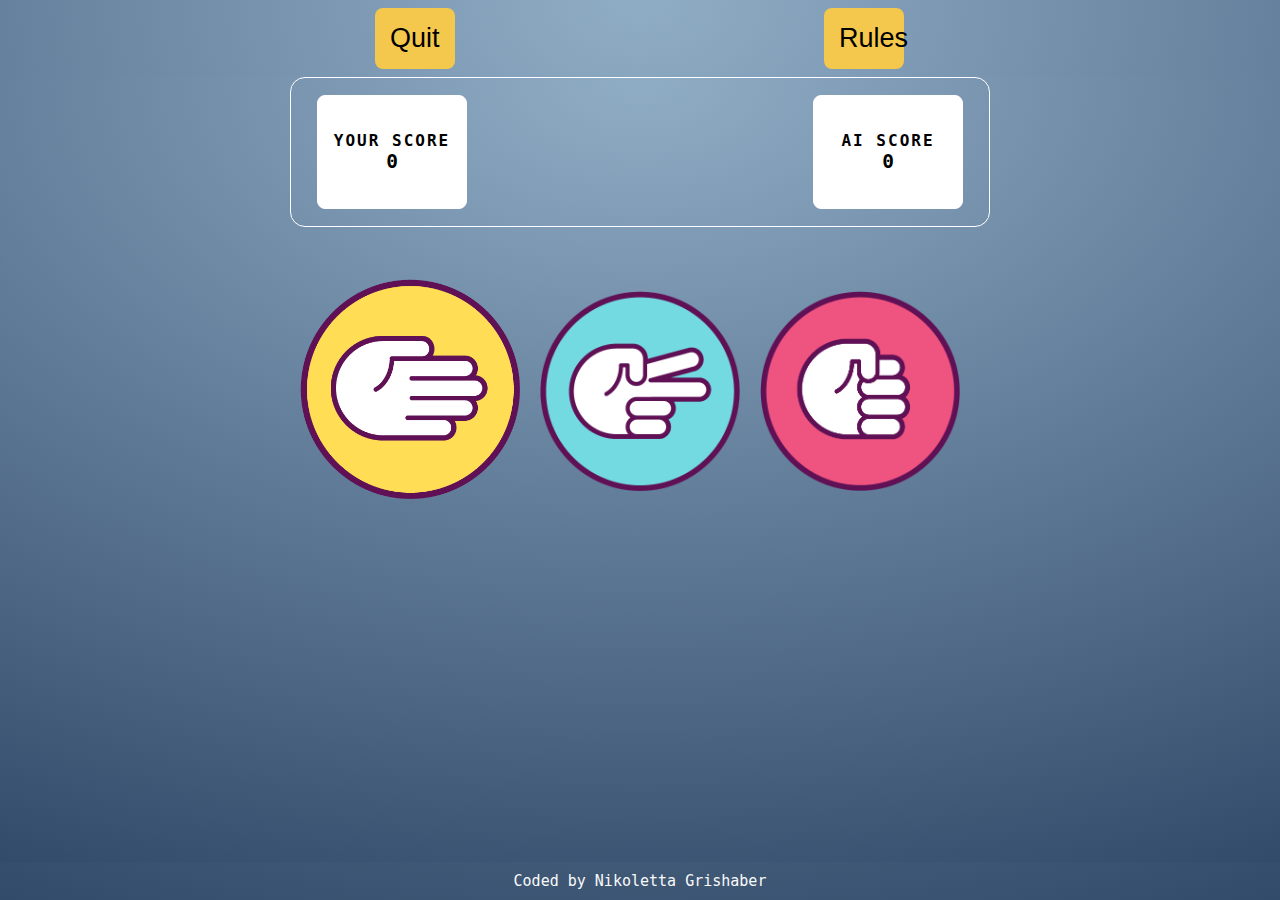
==== with-computer.html @ dc6c760a "Remove unnecessary classes" ====
<!DOCTYPE html>
<html lang="en">

<head>
    <meta charset="UTF-8">
    <meta name="viewport" content="width=device-width, initial-scale=1.0">
    <meta name="description" content="Rock, Paper, Scissors is a game">
    <meta name="keywords" content="game, rock, paper, scissors, choose, win, loose">
    <meta name="author" content="Nikoletta Grishaber">
    <link rel="stylesheet" href="assets/css/style.css">
    <link rel="icon" type="image/png" sizes="32x32" href="./images/favicon-32x32.png">
    <link rel="stylesheet" href="https://cdnjs.cloudflare.com/ajax/libs/font-awesome/6.4.0/css/all.min.css"
        integrity="sha512-iecdLmaskl7CVkqkXNQ/ZH/XLlvWZOJyj7Yy7tcenmpD1ypASozpmT/E0iPtmFIB46ZmdtAc9eNBvH0H/ZpiBw=="
        crossorigin="anonymous" referrerpolicy="no-referrer" />
    <title>Rock, Paper, Scissors Game</title>
</head>

<body>
    <!--Header of the Menu-->
    <header class="header">
        <div class="quit_button" id="quit-button">
            <button class="btn_instruction" aria-label="go to info modal">Quit</button>
        </div>
        <div class="button_instruction" id="button_instruction">
            <button class="btn_instruction" aria-label="go to info modal">Rules</button>
        </div>
    </header>
    <!--Main Game-->
    <main class="main_container">
        <div class="scoreboard">
            <div id="score1">
                <p>YOUR SCORE</p>
                <h2 id="score-user"> 0 </h2>
            </div>
            <div id="score2">
                <p>AI SCORE</p>
                <h2 id="score-computer"> 0 </h2>
            </div>
        </div>
        <div class="hands">
            <button class="btn-hand" data-choice="paper">
                <div class="hand" id="paper">
                    <img class="hand_img" src="assets/images/paper.png">
                </div>
            </button>
            <button class="btn-hand" data-choice="scissors">
                <div class="hand" id="scissors">
                    <img class="img" src="assets/images/scissors.png">
                </div>
            </button>
            <button class="btn-hand" data-choice="rock">
                <div class="hand" id="rock">
                    <img class="img" src="assets/images/rock.png">
                </div>
            </button>
        </div>
    </main>

    <!--Hidden results-->
    <div class="results">
        <div class="user-choice">
            <h1>YOU PICKED</h1>
            <div class="choice-hand">
                <img id="user-choice-image" src="">
            </div>
        </div>
        <div class="referee">
            <div class="decision">
                <h1> YOU WIN! </h1>
            </div>
            <div class="play-again">PLAY AGAIN</div>
        </div>
        <div class="computer-choice">
            <h1>THE COMPUTER PICKED</h1>
            <div class="choice-hand">
                <img id="computer-choice-image" src="">
            </div>
        </div>
    </div>

    <!--Modal Windows-->
    <aside class="modal modal-hidden" id="modal-quit">
        <button class="close-modal" id="close-modal">&times;</button>
        <div class="quit-container">
            <h2>Are you sure you want to quit?</h2>
            <div class="quit-question">
                <div class="answer1">
                    <a href="index.html" aria-label="go to main page">
                        <h3>YES</h3>
                    </a>
                </div>
                <div class="answer2">
                    <a href="with-computer.html" aria-label="stay on game page">
                        <h3>NO</h3>
                    </a>
                </div>
            </div>
        </div>
    </aside>
    <div class="overlay overlay--hidden" id="overlay"></div>
    <aside class="modal modal-hidden" id="modal-rules">
        <button class="close-modal" id="close-modal-rules">&times;</button>
        <div class="rule-image">
            <img src="assets/images/rules-image.png" alt="Rock,paper,scissors rules image">
        </div>
    </aside>
    <div class="overlay overlay--hidden" id="overlay"></div>
    <footer>
        Coded by Nikoletta Grishaber
    </footer>

    <script src="assets/js/gameAI.js"></script>
</body>

</html>
---- assets/css/style.css ----
/*------Global styles------*/
*,
*::before,
*::after {
    margin: 0;
    padding: 0;
    box-sizing: border-box;
}


/*------Styling Main Page------*/

.menu_image {
    width: 140px;
}

body {
    background: radial-gradient(134.34% 134.34% at 50% 0%,
            #90ADC6 0%,
            #1f3757 100%);
    min-height: 100vh;
    display: flex;
    flex-direction: column;
    align-items: center;
    width: 100%;
    font-family: monospace;
}

main {
    flex: 1 0 auto;
    display: flex;
    flex-direction: column;
    align-items: center;
    width: 100%;
}

/*-Header-*/
.menu_header {
    grid-column: 1/4;
    grid-row: 1/2;
    justify-self: center;
    align-self: center;
}

.menu_title {
    font-size: 5vh;
    text-align: center;
    text-transform: uppercase;
}

.menu_message {
    text-align: center;
    padding-top: 2vh;
    font-size: 4vh;
}

/*-Menu Main-*/
.menu_main {
    grid-column: 1/4;
    grid-row: 2/4;
    justify-self: center;
    display: flex;
    align-content: center;
    flex-direction: column;
    justify-content: center;
    padding-bottom: 90px;
}

.menu_image {
    width: 140px;
    display: block;
    margin: 0 auto
}

.menu_play {
    margin: 40px 0;
}

.menu_main a {
    transition-duration: 0.4s;
}

.menu_main a:hover {
    background-color: #333652;
    color: #fafafa;
}

.menu-link {
    display: inline-block;
    padding: 15px 20px;
    background-color: #f4c84c;
    width: 20rem;
    height: 8vh;
    color: black;
    text-shadow: 0px 1px 0px black;
    text-decoration: none;
    border-radius: 5px;
    text-align: center;
    font-size: 3vh;
    text-transform: uppercase;
}

/*Styling modal*/
.overlay {
    height: 100vh;
    width: 100vw;
    position: absolute;
    background-color: rgba(0, 0, 0, 0.6);
    backdrop-filter: blur(5px);
    z-index: 5;
}

.overlay--hidden {
    display: none;
}

.modal {
    z-index: 10;
    display: flex;
    justify-content: center;
    align-items: center;
    position: fixed;
    top: 50%;
    left: 50%;
    transform: translate(-50%, -50%);
    width: 30em;
    height: 25rem;
    border-radius: 8px;
    box-shadow: 0 3rem 5rem rgba(0, 0, 0, 0.7);
    background-color: #ddd;
}

.close-modal {
    position: absolute;
    top: 1rem;
    right: 1.9rem;
    font-size: 3rem;
    cursor: pointer;
    border: none;
    background: none;

}

.modal-hidden {
    display: none;
}

/*-Modal Info-*/
.modal_contact {
    display: flex;
    flex-direction: column;
    align-items: center;
    justify-content: space-between;
    padding: 20px;
    border-radius: 8px;
}

.contact_main {
    text-align: center;
}

.contact_title {
    font-size: 2rem;
    font-weight: bold;
    color: black;
}

.contact_name {
    font-size: 1.8rem;
    color: black;
    margin-top: 10px;
}

.contact_icons {
    display: flex;
}

.contact_icons i:hover {
    color: #90ADC6;
}

.icon_contact {
    color: blue;
    font-size: 50px;
    margin-top: 30px;
}

/*<---Computer Page Styling--->*/

/*Header*/
.header {
    grid-column: 1/4;
    grid-row: 1/2;
    display: grid;
    grid-template-columns: 1fr 3fr 1fr;
}

.btn_instruction {
    outline: none;
}

.btn_instruction {
    padding: 15px;
    display: flex;
    align-content: center;
    align-items: center;
    font-size: 3vh;
    background-color: #f4c84c;
    border-radius: 8px;
    border: none;
    width: 5rem;
    text-align: center;
    transition-duration: 0.4s;
    cursor: pointer;
}

.btn_info {
    padding: 15px;
    display: flex;
    align-content: center;
    align-items: center;
    font-size: 3vh;
    background-color: #f4c84c;
    border-radius: 8px;
    border: none;
    text-align: center;
    transition-duration: 0.4s;
    cursor: pointer;
}


.btn_instruction:hover,
.btn_info:hover {
    background-color: #333652;
    color: #fafafa;
}

.button_instruction {
    grid-column: 3/4;
    justify-self: right;
    align-items: center;
    margin: 0.5rem 1rem;
}

.quit_button {
    padding-top: 0.5rem;
    margin-left: 15px;
}

/*Modal Styling*/
.quit-question {
    display: flex;
    justify-content: space-around;
    padding-top: 20px;
}

.quit-question a {
    text-decoration: none;
}

.quit-question h3:hover {
    color: #f4c84c;
}

.quit-container h2,
.answer1 h3,
.answer2 h3 {
    color: #fafafa;
}

/*Styling Main Container*/
.main_container {
    display: flex;
    flex-direction: column;
    align-items: center;
    width: 100%;
    background: radial-gradient(134.34% 134.34% at 50% 0%,
            #90ADC6 0%,
            #1f3757 100%);
}

.scoreboard {
    width: 100%;
    max-width: 700px;
    padding: 2em;
    height: 150px;
    border-radius: 15px;
    border: 1px solid white;
    display: flex;
    justify-content: space-between;
    align-items: center;
}

#score1,
#score2 {
    width: 150px;
    height: 114px;
    background-color: white;
    border: 1px solid white;
    border-radius: 8px;
    display: flex;
    flex-direction: column;
    justify-content: center;
    align-items: center;
}

#score1 h1,
#score2 h1 {
    color: #565468;
    font-size: 56px;
}

#score1 p,
#score2 p {
    color: black;
    font-size: 16px;
    letter-spacing: 2px;
    font-style: normal;
    line-height: 19px;
    text-align: left;
    font-weight: 800;
}

.hands {
    visibility: visible;
    opacity: 1;
    width: 100%;
    max-width: 476px;
    padding: 4em;
    display: flex;
    flex-direction: row;
    justify-content: center;
}

.hands .img {
    width: 200px;
    height: 200px;
    display: block;
}

.hand {
    margin-right: 20px;
}

.hands .hand_img {
    width: 220px;
}

.hands .hand {
    cursor: pointer;
    transition: all 0.27s;
}

.hands .hand:hover {
    transform: translate3d(0px, -8px, 0px);
}

.btn-hand {
    border: none;
    outline: none;
    background: none;
}

/*Hidden results*/
.results {
    display: none;
    flex-direction: row;
    justify-content: center;
    margin-top: 50px;
    width: 900px;
}

.results img {
    width: 260px;
    height: 260px;
}

.results>div {
    flex: 1;
}

.results h1 {
    color: white;
    font-size: 20px;
    margin-top: 20px;
    margin-bottom: 50px;
    text-align: center;
}

.results .play-again {
    color: black;
    background-color: white;
    padding: 12px 24px;
    border-radius: 8px;
    cursor: pointer;
    transition: all 0.15s;
}

.play-again:hover {
    background: rgb(218, 218, 218);
    transform: translate3d(0px, -2px, 0px);
}

.results .choice-hand {
    display: flex;
    justify-content: center;
}

.referee {
    display: flex;
    flex-direction: column;
    justify-content: center;
    align-items: center;
}

.referee h1 {
    font-size: 45px;
    color: white;
}

.computer-choice {
    display: flex;
    flex-direction: column;
}

.rule-image img {
    width: 300px;
    height: 300px;
}

.waiting-text {
    font-size: 2em;
    color: #f4c84c;
}

/*---With Friend Page--*/
.main_friend {
    display: flex;
    flex-direction: column;
    align-items: center;
    width: 100%;
    background: radial-gradient(134.34% 134.34% at 50% 0%,
            #90ADC6 0%,
            #1f3757 100%);
}

#main_friend {
    position: relative;
    width: 80rem;
    background: radial-gradient(134.34% 134.34% at 50% 0%,
            #90ADC6 0%,
            #1f3757 100%);
    filter: blur();
    box-shadow: 0 3rem 5rem rgba(0, 0, 0, 0.25);
    border-radius: 9px;
    display: flex;
}

.player {
    flex: 50%;
    display: flex;
    flex-direction: column;
    align-items: center;
    transition: all 0.75s;
}

/*----Styling With-friend Page----*/
.hands_friend {
    display: flex;
    flex-direction: row;
}

.hands_friend img {
    width: 200px;
    height: 200px;
    display: block;
}

.hand {
    margin-right: 20px;
}

.hands_friend .scissors {
    margin-right: 25px;
}

.hands_friend .hand_image {
    width: 220px;
    height: 210px;
}

.hands_friend .hand {
    cursor: pointer;
    transition: all 0.27s;
}

.hands_friend .hand:hover {
    transform: translate3d(0px, -8px, 0px);
}

.player {
    padding-bottom: 30px;
}

.player h2 {
    font-size: 2rem;
}

.name {
    padding-bottom: 10px;
    padding-top: 10px;
}

/*Footer*/
footer {
    color: #fafafa;
    font-size: 15px;
    padding: 10px;
}

/* Media for Tablets */
@media (max-width: 771px) {
    .hands {
        display: flex;
    }

    .hands .img {
        width: 130px;
        height: 130px;
        display: block;
    }

    .hands .hand_img {
        width: 144px;
    }

    .results {
        width: 450px;
    }

    .results img {
        width: 130px;
        height: 130px;
    }

    .decision {
        width: 100px;
    }

    .decision h1 {
        font-size: 30px;
    }
}

/*Media for mobile*/
@media screen and (max-width: 414px) {
    .hands {
        display: flex;
        flex-direction: column;
        justify-content: center;
        align-items: center;
    }

    .results {
        width: 400px;
    }

    #scissors {
        margin-bottom: 9px;
    }

    .btn_instruction {
        margin-left: 15px;
    }

}
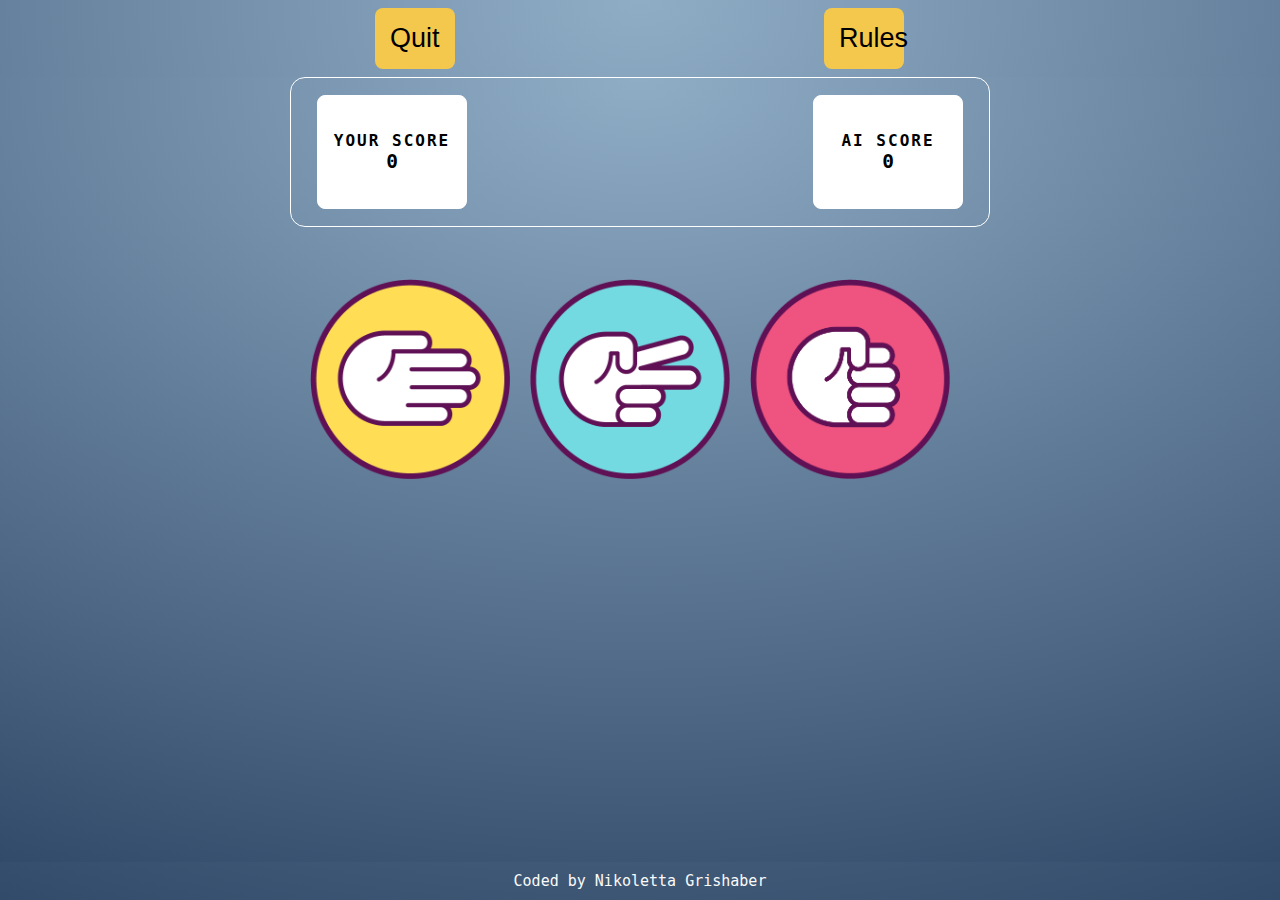
==== commit 2aa8eed1: "Fix class value to image" ====
--- a/with-computer.html
+++ b/with-computer.html
@@ -40,7 +40,7 @@
         <div class="hands">
             <button class="btn-hand" data-choice="paper">
                 <div class="hand" id="paper">
-                    <img class="hand_img" src="assets/images/paper.png">
+                    <img class="img" src="assets/images/paper.png">
                 </div>
             </button>
             <button class="btn-hand" data-choice="scissors">
--- a/assets/css/style.css
+++ b/assets/css/style.css
@@ -1,4 +1,4 @@
-/*------Global styles------*/
+/*-----> Global styles <-----*/
 *,
 *::before,
 *::after {
@@ -7,8 +7,7 @@
     box-sizing: border-box;
 }
 
-
-/*------Styling Main Page------*/
+/*-----> Styling Main Page <-----*/
 
 .menu_image {
     width: 140px;
@@ -34,7 +33,7 @@
     width: 100%;
 }
 
-/*-Header-*/
+/*Header*/
 .menu_header {
     grid-column: 1/4;
     grid-row: 1/2;
@@ -54,7 +53,7 @@
     font-size: 4vh;
 }
 
-/*-Menu Main-*/
+/*Menu Main*/
 .menu_main {
     grid-column: 1/4;
     grid-row: 2/4;
@@ -123,7 +122,8 @@
     top: 50%;
     left: 50%;
     transform: translate(-50%, -50%);
-    width: 30em;
+    max-width: 30rem;
+    min-width: 90%;
     height: 25rem;
     border-radius: 8px;
     box-shadow: 0 3rem 5rem rgba(0, 0, 0, 0.7);
@@ -138,14 +138,13 @@
     cursor: pointer;
     border: none;
     background: none;
-
 }
 
 .modal-hidden {
     display: none;
 }
 
-/*-Modal Info-*/
+/*Modal Info*/
 .modal_contact {
     display: flex;
     flex-direction: column;
@@ -185,7 +184,7 @@
     margin-top: 30px;
 }
 
-/*<---Computer Page Styling--->*/
+/*----> Styling "with-computer" page <----*/
 
 /*Header*/
 .header {
@@ -228,7 +227,6 @@
     cursor: pointer;
 }
 
-
 .btn_instruction:hover,
 .btn_info:hover {
     background-color: #333652;
@@ -265,7 +263,8 @@
 .quit-container h2,
 .answer1 h3,
 .answer2 h3 {
-    color: #fafafa;
+    color: black;
+    font-size: 30px;
 }
 
 /*Styling Main Container*/
@@ -342,10 +341,6 @@
     margin-right: 20px;
 }
 
-.hands .hand_img {
-    width: 220px;
-}
-
 .hands .hand {
     cursor: pointer;
     transition: all 0.27s;
@@ -431,31 +426,11 @@
 .waiting-text {
     font-size: 2em;
     color: #f4c84c;
-}
-
-/*---With Friend Page--*/
-.main_friend {
-    display: flex;
-    flex-direction: column;
-    align-items: center;
-    width: 100%;
-    background: radial-gradient(134.34% 134.34% at 50% 0%,
-            #90ADC6 0%,
-            #1f3757 100%);
-}
-
-#main_friend {
-    position: relative;
-    width: 80rem;
-    background: radial-gradient(134.34% 134.34% at 50% 0%,
-            #90ADC6 0%,
-            #1f3757 100%);
-    filter: blur();
-    box-shadow: 0 3rem 5rem rgba(0, 0, 0, 0.25);
-    border-radius: 9px;
-    display: flex;
-}
-
+    text-align: center;
+    padding: 20px;
+}
+
+/*----> Styling With-friend Page <----*/
 .player {
     flex: 50%;
     display: flex;
@@ -464,7 +439,6 @@
     transition: all 0.75s;
 }
 
-/*----Styling With-friend Page----*/
 .hands_friend {
     display: flex;
     flex-direction: row;
@@ -480,15 +454,6 @@
     margin-right: 20px;
 }
 
-.hands_friend .scissors {
-    margin-right: 25px;
-}
-
-.hands_friend .hand_image {
-    width: 220px;
-    height: 210px;
-}
-
 .hands_friend .hand {
     cursor: pointer;
     transition: all 0.27s;
@@ -509,17 +474,26 @@
 .name {
     padding-bottom: 10px;
     padding-top: 10px;
-}
-
-/*Footer*/
+    text-align: center;
+}
+
+.hidden {
+    display: none;
+}
+
+/*----> Footer <----*/
 footer {
     color: #fafafa;
     font-size: 15px;
     padding: 10px;
 }
 
-/* Media for Tablets */
-@media (max-width: 771px) {
+/*----> Media Queries <----*/
+
+/*--Media for with-computer page--*/
+
+/*Media for tablets*/
+@media (max-width: 880px) {
     .hands {
         display: flex;
     }
@@ -536,6 +510,8 @@
 
     .results {
         width: 450px;
+        display: flex;
+        flex-direction: column;
     }
 
     .results img {
@@ -572,5 +548,26 @@
     .btn_instruction {
         margin-left: 15px;
     }
-
+}
+
+/*--Media for with-friend page--*/
+
+/* Media for tablets */
+@media (max-width: 771px) {
+    .player img {
+        width: 130px;
+        height: 130px;
+        display: block;
+    }
+}
+
+/*Media for mobile*/
+@media screen and (max-width: 414px) {
+    .hand {
+        margin: 0px
+    }
+
+    main {
+        flex: none;
+    }
 }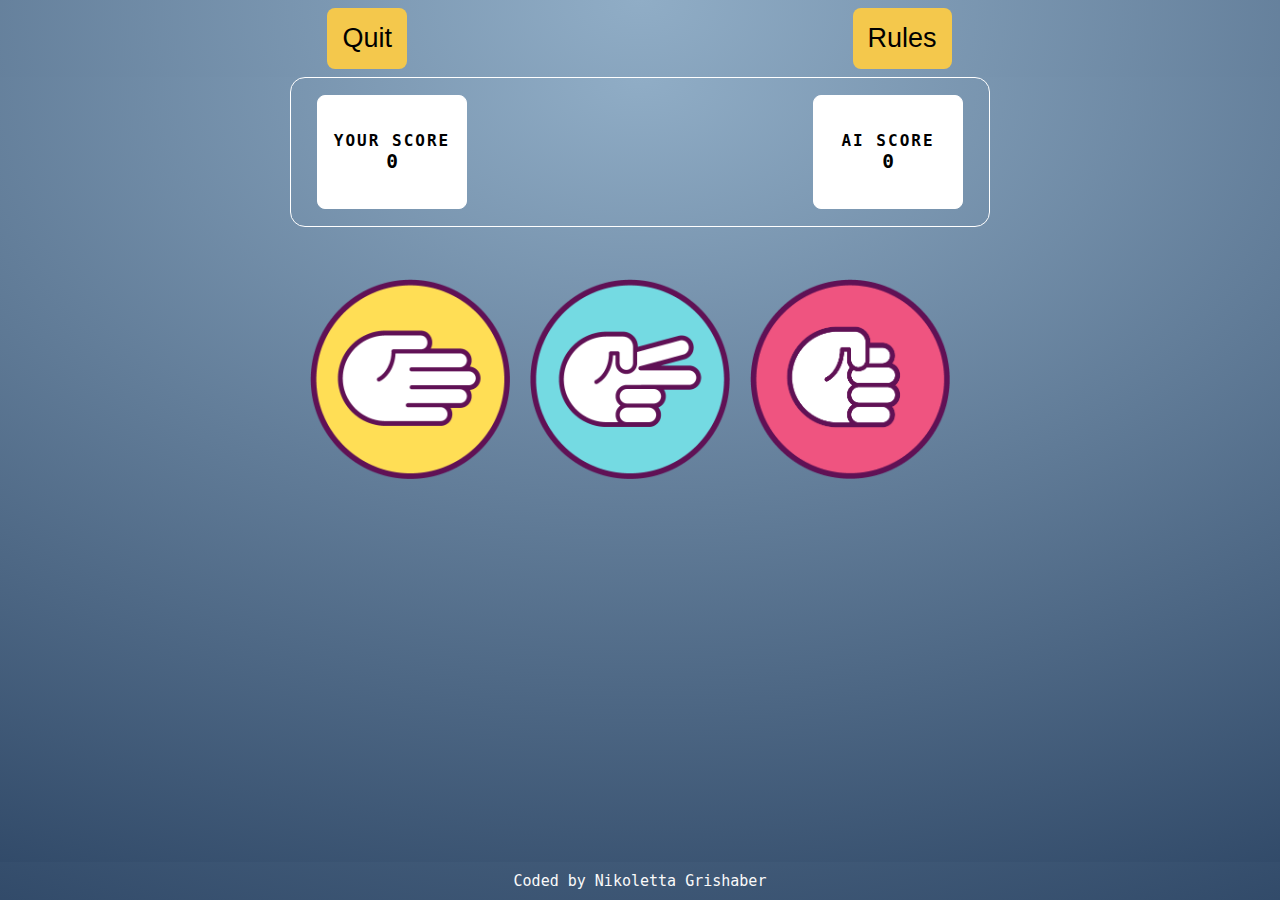
==== commit 44ea4e2a: "Remove flaticon link from head" ====
--- a/with-computer.html
+++ b/with-computer.html
@@ -8,7 +8,6 @@
     <meta name="keywords" content="game, rock, paper, scissors, choose, win, loose">
     <meta name="author" content="Nikoletta Grishaber">
     <link rel="stylesheet" href="assets/css/style.css">
-    <link rel="icon" type="image/png" sizes="32x32" href="./images/favicon-32x32.png">
     <link rel="stylesheet" href="https://cdnjs.cloudflare.com/ajax/libs/font-awesome/6.4.0/css/all.min.css"
         integrity="sha512-iecdLmaskl7CVkqkXNQ/ZH/XLlvWZOJyj7Yy7tcenmpD1ypASozpmT/E0iPtmFIB46ZmdtAc9eNBvH0H/ZpiBw=="
         crossorigin="anonymous" referrerpolicy="no-referrer" />
@@ -19,10 +18,10 @@
     <!--Header of the Menu-->
     <header class="header">
         <div class="quit_button" id="quit-button">
-            <button class="btn_instruction" aria-label="go to info modal">Quit</button>
+            <button class="btn_instruction">Quit</button>
         </div>
         <div class="button_instruction" id="button_instruction">
-            <button class="btn_instruction" aria-label="go to info modal">Rules</button>
+            <button class="btn_instruction">Rules</button>
         </div>
     </header>
     <!--Main Game-->
@@ -55,11 +54,10 @@
             </button>
         </div>
     </main>
-
     <!--Hidden results-->
     <div class="results">
         <div class="user-choice">
-            <h1>YOU PICKED</h1>
+            <h1>YOU</h1>
             <div class="choice-hand">
                 <img id="user-choice-image" src="">
             </div>
@@ -71,13 +69,12 @@
             <div class="play-again">PLAY AGAIN</div>
         </div>
         <div class="computer-choice">
-            <h1>THE COMPUTER PICKED</h1>
+            <h1>COMPUTER</h1>
             <div class="choice-hand">
                 <img id="computer-choice-image" src="">
             </div>
         </div>
     </div>
-
     <!--Modal Windows-->
     <aside class="modal modal-hidden" id="modal-quit">
         <button class="close-modal" id="close-modal">&times;</button>
--- a/assets/css/style.css
+++ b/assets/css/style.css
@@ -207,7 +207,6 @@
     background-color: #f4c84c;
     border-radius: 8px;
     border: none;
-    width: 5rem;
     text-align: center;
     transition-duration: 0.4s;
     cursor: pointer;
@@ -389,6 +388,8 @@
     border-radius: 8px;
     cursor: pointer;
     transition: all 0.15s;
+    text-align: center;
+    font: 30px;
 }
 
 .play-again:hover {
@@ -475,6 +476,7 @@
     padding-bottom: 10px;
     padding-top: 10px;
     text-align: center;
+    font-size: 2rem;
 }
 
 .hidden {
@@ -519,55 +521,56 @@
         height: 130px;
     }
 
-    .decision {
-        width: 100px;
-    }
-
     .decision h1 {
         font-size: 30px;
-    }
-}
-
-/*Media for mobile*/
-@media screen and (max-width: 414px) {
-    .hands {
-        display: flex;
-        flex-direction: column;
-        justify-content: center;
-        align-items: center;
-    }
-
-    .results {
-        width: 400px;
-    }
-
-    #scissors {
-        margin-bottom: 9px;
-    }
-
-    .btn_instruction {
-        margin-left: 15px;
-    }
-}
-
-/*--Media for with-friend page--*/
-
-/* Media for tablets */
-@media (max-width: 771px) {
-    .player img {
-        width: 130px;
-        height: 130px;
-        display: block;
-    }
-}
-
-/*Media for mobile*/
-@media screen and (max-width: 414px) {
-    .hand {
-        margin: 0px
-    }
-
-    main {
-        flex: none;
+        text-align: center;
+    }
+
+    /*Media for mobile*/
+    @media screen and (max-width: 414px) {
+        .hands {
+            display: flex;
+            flex-direction: column;
+            justify-content: center;
+            align-items: center;
+        }
+
+        .results {
+            width: 400px;
+        }
+
+        #scissors {
+            margin-bottom: 9px;
+        }
+
+        .btn_instruction {
+            margin-left: 15px;
+        }
+
+        .decision h1 {
+            text-align: center;
+        }
+    }
+
+    /*--Media for with-friend page--*/
+
+    /* Media for tablets */
+    @media (max-width: 880px) {
+        .player img {
+            width: 130px;
+            height: 130px;
+            display: block;
+        }
+    }
+
+    /*Media for mobile*/
+    @media screen and (max-width: 414px) {
+        .hand {
+            margin: 0px
+        }
+
+        main {
+            flex: none;
+        }
     }
 }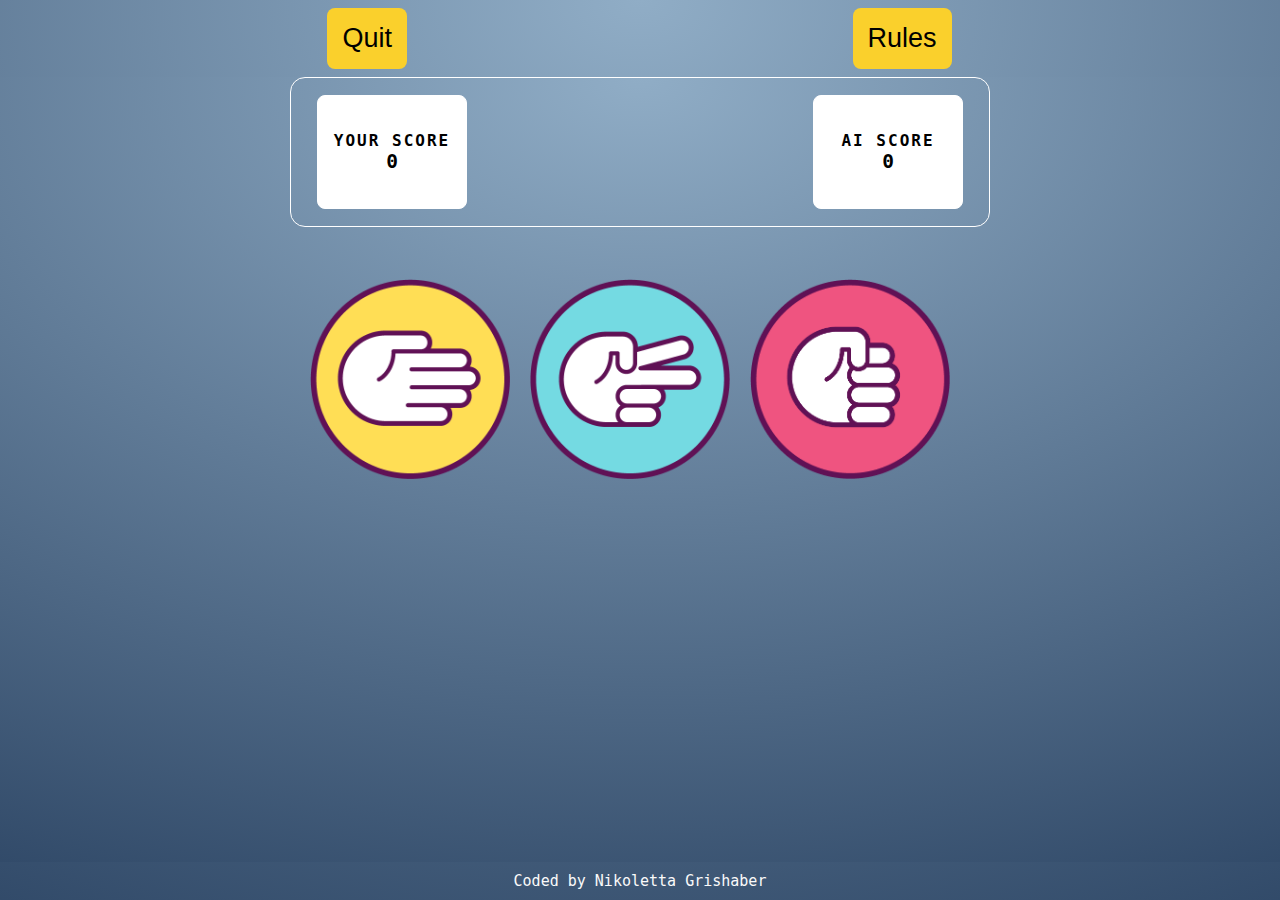
==== commit 82047ec7: "Delete tag slash" ====
--- a/with-computer.html
+++ b/with-computer.html
@@ -10,7 +10,7 @@
     <link rel="stylesheet" href="assets/css/style.css">
     <link rel="stylesheet" href="https://cdnjs.cloudflare.com/ajax/libs/font-awesome/6.4.0/css/all.min.css"
         integrity="sha512-iecdLmaskl7CVkqkXNQ/ZH/XLlvWZOJyj7Yy7tcenmpD1ypASozpmT/E0iPtmFIB46ZmdtAc9eNBvH0H/ZpiBw=="
-        crossorigin="anonymous" referrerpolicy="no-referrer" />
+        crossorigin="anonymous" referrerpolicy="no-referrer">
     <title>Rock, Paper, Scissors Game</title>
 </head>
 
@@ -39,17 +39,17 @@
         <div class="hands">
             <button class="btn-hand" data-choice="paper">
                 <div class="hand" id="paper">
-                    <img class="img" src="assets/images/paper.png">
+                    <img class="img" src="assets/images/paper.png" alt="hand paper">
                 </div>
             </button>
             <button class="btn-hand" data-choice="scissors">
                 <div class="hand" id="scissors">
-                    <img class="img" src="assets/images/scissors.png">
+                    <img class="img" src="assets/images/scissors.png" alt="hand scissors">
                 </div>
             </button>
             <button class="btn-hand" data-choice="rock">
                 <div class="hand" id="rock">
-                    <img class="img" src="assets/images/rock.png">
+                    <img class="img" src="assets/images/rock.png" alt="hand rock">
                 </div>
             </button>
         </div>
@@ -59,7 +59,7 @@
         <div class="user-choice">
             <h1>YOU</h1>
             <div class="choice-hand">
-                <img id="user-choice-image" src="">
+                <img id="user-choice-image" src="" alt="user need to choose from rock,paper,scissors">
             </div>
         </div>
         <div class="referee">
@@ -71,7 +71,7 @@
         <div class="computer-choice">
             <h1>COMPUTER</h1>
             <div class="choice-hand">
-                <img id="computer-choice-image" src="">
+                <img id="computer-choice-image" src="" alt="user need to choose from rock,paper,scissors">
             </div>
         </div>
     </div>
--- a/assets/css/style.css
+++ b/assets/css/style.css
@@ -51,6 +51,10 @@
     text-align: center;
     padding-top: 2vh;
     font-size: 4vh;
+}
+
+.info_modal {
+    float: right;
 }
 
 /*Menu Main*/
@@ -123,7 +127,7 @@
     left: 50%;
     transform: translate(-50%, -50%);
     max-width: 30rem;
-    min-width: 90%;
+    min-width: 50%;
     height: 25rem;
     border-radius: 8px;
     box-shadow: 0 3rem 5rem rgba(0, 0, 0, 0.7);
@@ -204,7 +208,7 @@
     align-content: center;
     align-items: center;
     font-size: 3vh;
-    background-color: #f4c84c;
+    background-color: #fad02c;
     border-radius: 8px;
     border: none;
     text-align: center;
@@ -218,7 +222,7 @@
     align-content: center;
     align-items: center;
     font-size: 3vh;
-    background-color: #f4c84c;
+    background-color: #fad02c;
     border-radius: 8px;
     border: none;
     text-align: center;
@@ -256,7 +260,7 @@
 }
 
 .quit-question h3:hover {
-    color: #f4c84c;
+    color: #fad02c;
 }
 
 .quit-container h2,
@@ -496,6 +500,15 @@
 
 /*Media for tablets*/
 @media (max-width: 880px) {
+
+    .quit-container h2 {
+        margin-left: 15px;
+    }
+
+    .contact_title {
+        font-size: 1.5rem;
+    }
+
     .hands {
         display: flex;
     }
@@ -528,6 +541,11 @@
 
     /*Media for mobile*/
     @media screen and (max-width: 414px) {
+
+        .contact_title {
+            font-size: 1rem;
+        }
+
         .hands {
             display: flex;
             flex-direction: column;
@@ -572,5 +590,10 @@
         main {
             flex: none;
         }
+
+        .quit-container h2 {
+            font-size: 1.5rem;
+            text-align: center;
+        }
     }
 }